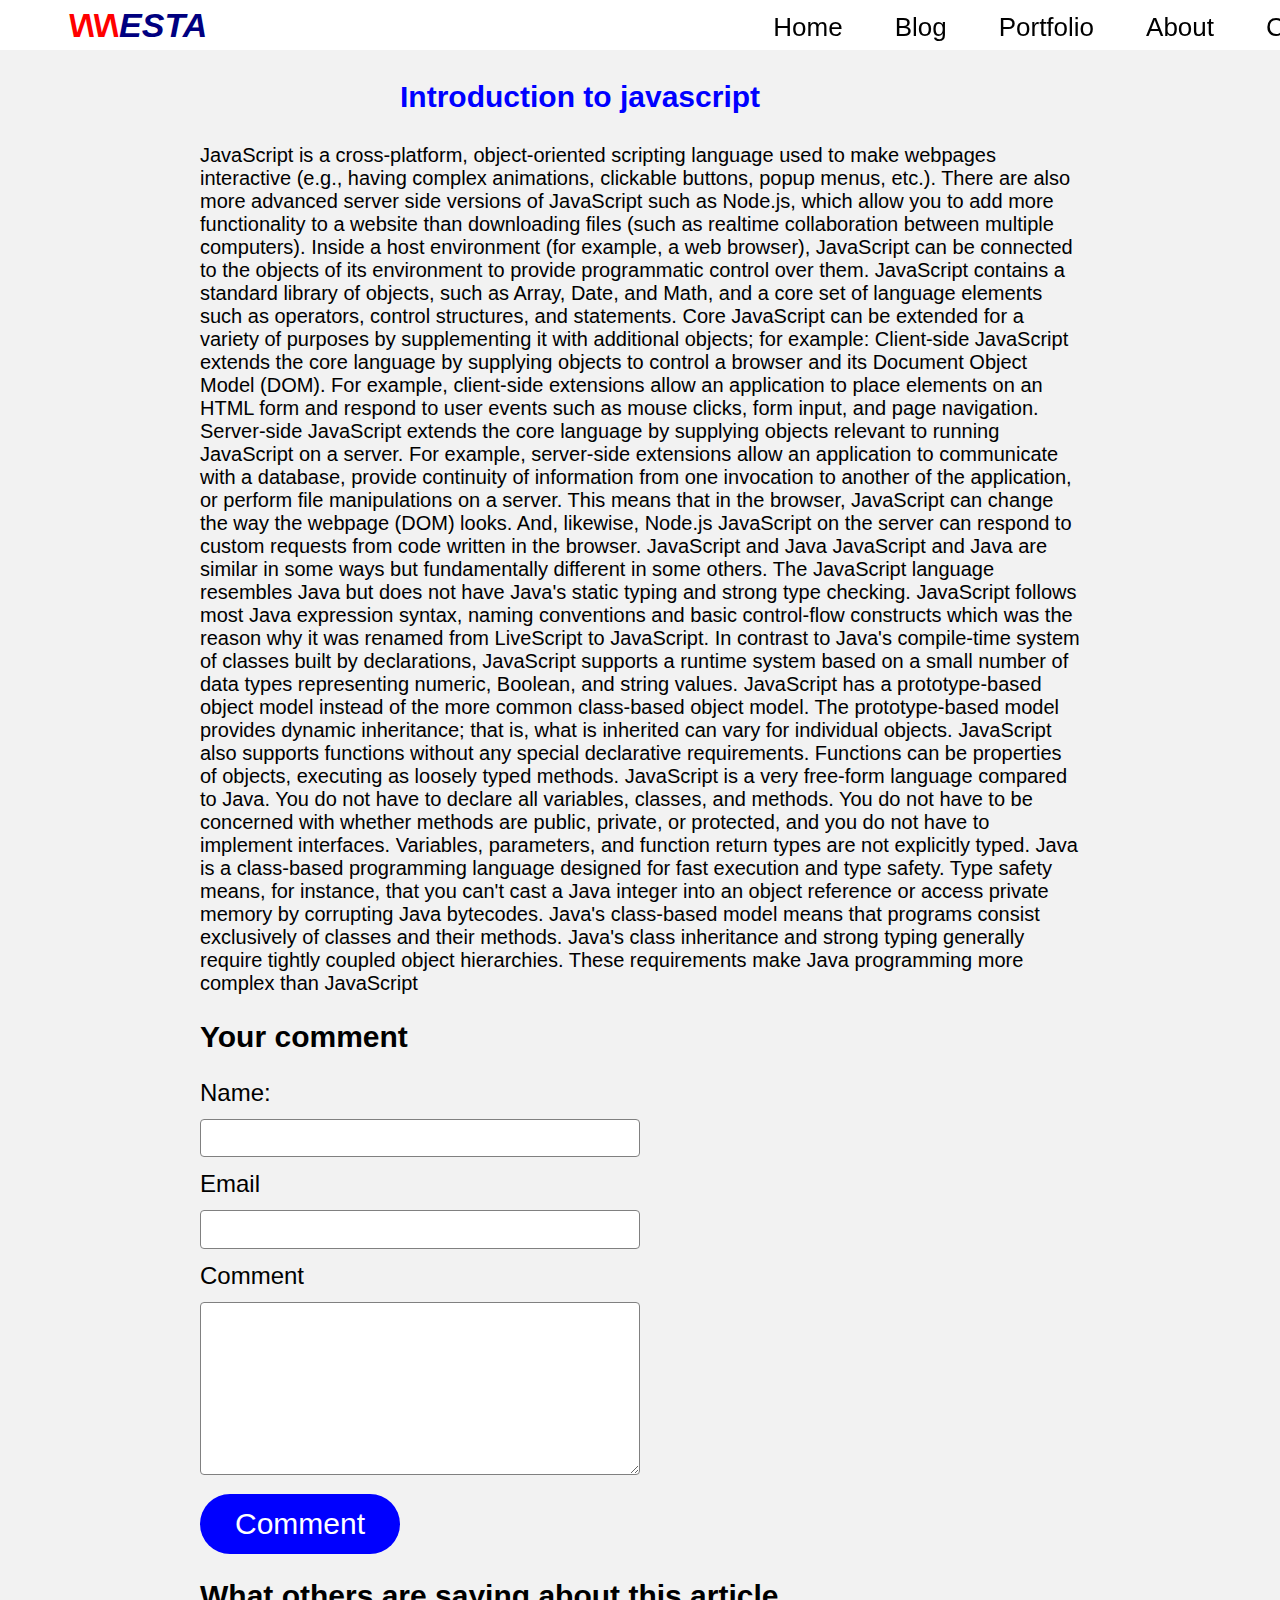
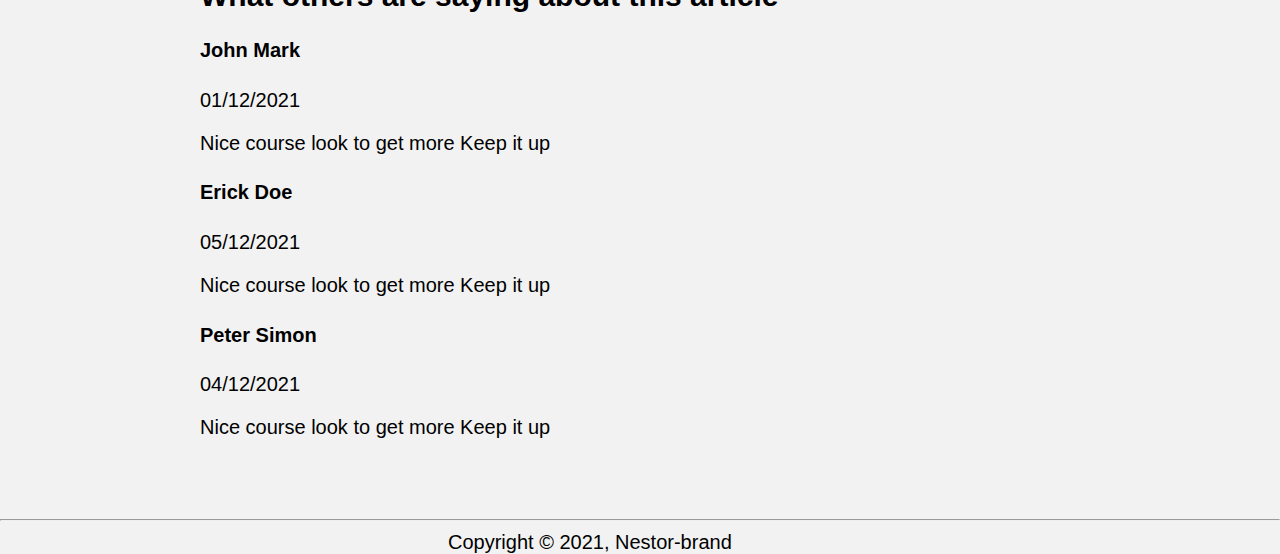
==== article.html @ 8b1d7606 "adding more style and content" ====
<!DOCTYPE html>
<html lang="en">
<head>
    <meta charset="UTF-8">
    <meta http-equiv="X-UA-Compatible" content="IE=edge">
    <meta name="viewport" content="width=device-width, initial-scale=1.0">
    <title>Introduction to javascript</title>
    <link rel="stylesheet" href="css/style.css">
</head>
<body>
    <div class="nav-container">
        <nav class="navbar">
          <span class="n">NN</span>  <span class="left">ESTA</span>
          <img
            id="menu"
            class="navbar-menu"
            src="img/menu.svg"
            alt="menu picture"
          />

          <div class="top">
            <img
              id="exit"
              class="mobile-exit"
              src="img/exit.svg"
              alt="exit menu"
              class="menu-close"
            />

            <ul class="right">
              <li>
                <a href="./#home">Home</a>
              </li>
              <li>
                <a href="./blog.html">Blog</a>
              </li>
              <li>
                <a href="./#portfolio">Portfolio</a>
              </li>
              <li>
                <a href="./#about">About</a>
              </li>
              <li>
                <a href="./#contact">Contact</a>
              </li>
            </ul>
          </div>
        </nav>
      </div>
      <div class="article-detail">
<h3>Introduction to javascript</h3>
<p>JavaScript is a cross-platform, object-oriented scripting language used to make webpages interactive (e.g., having complex animations, clickable buttons, popup menus, etc.).  There are also more advanced server side versions of JavaScript such as Node.js, which allow you to add more functionality to a website than downloading files (such as realtime collaboration between multiple computers). Inside a host environment (for example, a web browser), JavaScript can be connected to the objects of its environment to provide programmatic control over them.

    JavaScript contains a standard library of objects, such as Array, Date, and Math, and a core set of language elements such as operators, control structures, and statements. Core JavaScript can be extended for a variety of purposes by supplementing it with additional objects; for example:
    
    Client-side JavaScript extends the core language by supplying objects to control a browser and its Document Object Model (DOM). For example, client-side extensions allow an application to place elements on an HTML form and respond to user events such as mouse clicks, form input, and page navigation.
    Server-side JavaScript extends the core language by supplying objects relevant to running JavaScript on a server. For example, server-side extensions allow an application to communicate with a database, provide continuity of information from one invocation to another of the application, or perform file manipulations on a server.
    This means that in the browser, JavaScript can change the way the webpage (DOM) looks. And, likewise, Node.js JavaScript on the server can respond to custom requests from code written in the browser.
    
    JavaScript and Java
    JavaScript and Java are similar in some ways but fundamentally different in some others. The JavaScript language resembles Java but does not have Java's static typing and strong type checking. JavaScript follows most Java expression syntax, naming conventions and basic control-flow constructs which was the reason why it was renamed from LiveScript to JavaScript.
    
    In contrast to Java's compile-time system of classes built by declarations, JavaScript supports a runtime system based on a small number of data types representing numeric, Boolean, and string values. JavaScript has a prototype-based object model instead of the more common class-based object model. The prototype-based model provides dynamic inheritance; that is, what is inherited can vary for individual objects. JavaScript also supports functions without any special declarative requirements. Functions can be properties of objects, executing as loosely typed methods.
    
    JavaScript is a very free-form language compared to Java. You do not have to declare all variables, classes, and methods. You do not have to be concerned with whether methods are public, private, or protected, and you do not have to implement interfaces. Variables, parameters, and function return types are not explicitly typed.
    
    Java is a class-based programming language designed for fast execution and type safety. Type safety means, for instance, that you can't cast a Java integer into an object reference or access private memory by corrupting Java bytecodes. Java's class-based model means that programs consist exclusively of classes and their methods. Java's class inheritance and strong typing generally require tightly coupled object hierarchies. These requirements make Java programming more complex than JavaScript</p>
      
      <div class="comment-section">
         
          <div class="your-comment">
               <h2>Your comment</h2>
            <form action="#" method="post">
                <label for="">Name:</label>
                <input type="text" name="" id="">
                <label for="">Email</label>
                <input type="email" name="" id="">
                <label for="">Comment</label>
                <textarea name="" id="" cols="30" rows="10"></textarea>

            </form>
            <button>Comment</button>
          </div>
          <div class="others-comment">
<h2>What others are saying about this article</h2>
<div class="comment-1">
    <h4>John Mark</h4>
    <span class="date">01/12/2021</span>
    <p>Nice course look to get more Keep it up</p>

</div>
<div class="comment-1">
    <h4>Erick Doe</h4>
    <span class="date">05/12/2021</span>
    <p>Nice course look to get more Keep it up</p>

</div>
<div class="comment-1">
    <h4>Peter Simon</h4>
    <span class="date">04/12/2021</span>
    <p>Nice course look to get more Keep it up</p>

</div>
          </div>
      </div>
      
    </div>
    <hr />
        <footer>Copyright &copy 2021, Nestor-brand</footer>
      <script>
        const mobileBtn = document.getElementById("menu");
        nav = document.querySelector(".top");
        mobileBtnExit = document.getElementById("exit");
  
        mobileBtn.addEventListener("click", () => {
          nav.classList.add("menu-btn");
        });
  
        mobileBtnExit.addEventListener("click", () => {
          nav.classList.remove("menu-btn");
        });
      </script>
</body>
</html>
---- css/style.css ----
body {
  background-color: #f2f2f2;
  margin: 0;
  box-sizing: border-box;
  font-family: Arial, Helvetica, sans-serif;
}
main {
  margin: 0rem 0rem;
  
}
:root {
  font-size: 18px;
  --primary-color: blue;
}
.navbar {
  background: white;
  padding: 0.5em;
  height: 1.5em;
  width: 100%;
  align-items: center;
  display: flex;
  place-content: space-between;
    z-index: 800;
}
.left {
  color:#000080;
  font-style:poppins;
  font-size: 1.7rem;
  font-weight: bolder;
  font-style: italic;
}
.n {                 
  transform: scale(-1, 1);
  color: red;
  -moz-transform: scale(-1, 1);
  -webkit-transform: scale(-1, 1);
  -o-transform: scale(-1, 1);
  -ms-transform: scale(-1, 1);
  transform: scale(-1, 1);
  font-size: 1.7rem;
  font-weight: bolder;
  margin-left: 3rem;
  font-style: italic;
}
.top {
  position: fixed;
  z-index: 999;
  width: 50%;
  right: 0;
  top: 0;
  background: #20272e;
  height: 100vh;
  padding: 1em;
  
}
.top {
  display: none;
}
.navbar .left span {
  list-style-type: none;
  text-decoration: none;
}
.right {
  margin-top: 4rem;
}
.right li {
  list-style-type: none;
  text-align: right;
}

.right li a {
  font-size: 1.3em;
  color: white;
  text-decoration: none;
  list-style-type: disc;
}
.mobile-exit {
  float: right;
  margin: 0.5em;
  cursor: pointer;
}
.menu-btn {
  display: block;
}
.navbar .navbar-menu,
.mobile-exit {
  cursor: pointer;
  width: 2rem;
  height: 2rem;
  padding: 0;
}
img {
  /* display: none; */
  height: 20rem;
  width: 20rem;
  float: right;
  border-radius: 50%;
  padding-right: 1rem;
  padding-top: 1rem;
  margin-right: 1rem;
}

/* landing page */
/* section.landing-page {
  display: block;
  place-content: space-between;
  margin: 2.5rem 0rem 6rem 0rem;
} */

#hire-button {
  background-color: rgb(25, 0, 255);
  width: 6rem;
  height: 1.8rem;
  border-radius: 2rem;
  margin: 1rem;
  font-size: 1rem;
  border-style: none;
}
#learn-button {
  background-color: #aabbcc;
  width: 7rem;
  height: 1.8rem;
  border-radius: 1rem;
  margin: 1rem;
  font-size: 1rem;
  border-style: none;
}
#learn-button:hover {
  font-weight: bolder;
}
#hire-button:hover {
  font-weight: bolder;
}
.desc {
  align-items: center;
  display: inline-block;

}
.landing-page {
  display: flex;
  flex-wrap: wrap;
}
.desc h3 {
  margin-bottom: 2rem;
}
#hi {
  color: blue;
}
.desc h1 {
  font-size: 2.5rem;
  margin: 1rem 0rem;
}
.desc p {
  font-size: 1.3rem;
  margin: 0 0 1rem 0;
}
.social-media {
  display: flex;
}
.social-img {
  width: 2.5rem;
  height: 2.5rem;
  padding: 0;
  margin: 1rem 2rem 0 0;
}
#profile{
  order: 1;
}
#description {
  order: 2;
}
/* end */
/* About me page */
#about {
  background-color: #20272e;
  color: white;
  padding: 1rem 0rem;
 
}

.title {
  margin-bottom: 0.5rem;
}
#about h1.title {
  transform: translate(30%);
  margin:0 0 0 3rem;
  font-size: 2rem;
  padding-top: 0;
}

.container {
  display: block;
  margin-bottom: 1.5rem;
  
}
.container div {
 flex: 1;
 margin:0 4rem;
 font-size: 1.5rem;
}
.container div h1 {
  font-size: 1.8;
  margin-left: 2rem;
  font-weight: bold;
}
.description button {
  width: 14rem;

}
.skills li {
  display: flex;
}
.skills li label {
  margin-right: auto;
}
.skills button {
  width: 12rem;
  border-style: none;
  
}

.progress {
  background-color: rgb(255, 102, 0);
  border-radius: 3px;
  box-shadow: 0 1px 3px blue;
  margin: 15px;
  height: 30px;
  width: 300px;
  max-width: 100%;
  background: blue;
  /* margin-left: auto; */
  
}



/* end */

/*contact  */

#contact h2 {
  margin: 2rem 0 2em 5em;
}
label {
  display: block;
  font-size: 1.2em;
  margin-bottom: 0.5em;
}
input,
textarea {
  width: 80%;
  padding: 0.8em;
  margin-bottom: 1em;
  border-radius: 0.3em;
  border: 1px solid gray;
  box-sizing: border-box;
}
input[type="submit"] {
  background-color: var(--primary-color);
  color: white;
  font-weight: bold;
  font-size: 1.3em;
  border: none;
  margin-bottom: 5em;
  border-radius: 5em;
  display: inline-block;
  padding: 0.8em 2em;
  width: unset;
}
#contact {
  margin: 0 auto;
  padding: 0 auto;
}
/* end */
/* blog */

.blog-sect {
  display: block;
}
#search-input {
  width: 35%;
  margin: 0;
}
.search-blog {
  position: relative;
  left: 18rem;
  top: -2rem;
}
.search-blog button {
  width: 8rem;
  height: 2.5rem;
}
button {
  height: 1.6rem;
  width: 5.5rem;
  display: inline;
  background-color: blue;
  color: white;
  margin: 0;
}
.articles {
  display: flex;
  place-content: space-between;
  flex-wrap: wrap;
}
.article {
  margin: 1rem 3rem;
}
.article-img {
  width: 30px;
  height: 30px;
  padding: 0;
  margin: 0rem 0.3rem 0 0;
}
.article-bottom {
  display: flex;
  margin-top: 0;
}
.article-bottom span {
  margin-right: 2rem;
  align-items: center;
}
.main-img {
  width: 250px;
  height: 250px;
  padding: 0;
}
.blogs {
  display: flex;
  place-content: space-between;
}
.select {
  display: block;
}
.choose-check {
  display: inline-flexbox;
}
.admin-nav {
}
html,
body {
  overflow-x: hidden;
}
/* end blog */

/* login */

.admin-login {
  display: block;
  margin: 5rem 0 0 20rem;
}
.admin-login h2 {
  color: blue;
  margin-left: 4rem;
}
.login-button {
  background-color: blue;
}
button {
  background: blue;
  color: white;
  border-radius: 1rem;
  width: 10rem;
  height: 3rem;
  font-size: 1.5rem;
}
/* end */
/* dashboard */
.article-create-button {
  background: blue;
  color: white;
  width: 15rem;
  justify-content: center;
  align-items: center;
  padding-top: 0.5rem;
  height: 3rem;
  text-decoration: none;
  border-radius: 5rem;
}
.create-button {
  font-size: 1rem;
  height: 2rem;
}
aside {
  width: 40;
  
}
.views {
  margin: 5rem;
}
.dashboard nav {
  margin-top: -5rem;
  height: 3.5rem;
}
button {
  border-style: none;
}
.article-section {
  display: flex;
  margin: 5rem 0 0 2rem;
  padding: 0;
}
/* .search {
  width: 30;
  display: block;
} */
.article-modify {
  width: 60;
}
.srch {
  width: 6rem;
  height: 2rem;
  font-size: 1rem;
}
.check-button {
  display: flex;
  margin-left: -4rem;

}
.date-time {
  padding-bottom: 4rem;
  font-weight: lighter;
  color: lightsteelblue;
  margin: 0;
}
.check-button label {
  margin-left: -4rem;

}
.article-update {
  height: 2rem;
  margin-top: -0.3rem;
}
.article-delete {
  height: 2rem;
  background: red;
  margin-left: 2rem;
  margin-top: -0.3rem;
}
button {
  cursor: pointer;
  height: 2,5rem;
  border-radius: 5rem;
  padding-bottom: auto;
  margin-right: 2rem;
}
a:visited {
  color: blue;
}
a{
  text-decoration: none;
}

/* end */
/* create article */
.create-article h2 {
  transform: translate(40%);
  color: blue;
}
.article-component {
  display: block;
}
.component {
  display: flex;
}
.component label {
  margin-right: auto;
  margin-left: 2rem;
}
.component textarea,
.component input {
  margin-right: 5rem;
}
.create-button {
  margin: 2rem 0 0 45rem;
  width: 10rem;
  height: 2.5rem;
  font-weight: bold;
  font-size: 1.2rem;

}


/* end */
/* article page*/

.article-detail {
  margin: 1rem;
}

.article-detail h3 {
  color: blue;
  font-weight: bold;
  position: relative;
  left: 3rem;
  z-index: 1;
  font-size: 1.5rem;

}

/* end of article page */


/* portfolio */
.portfolios-list {
  display: flex;
  flex-wrap: wrap;
}
.portfolio-pic {
  width: 16rem;
  height: 16rem;
  padding: 0;
  border-radius: 0;
  margin: 2rem;
} 
#portfolio h1 {
  transform: translate(35%);
  font-size: 1.5rem;
  color: blue;
}

/* end of portifolio */

footer {
  
  transform: translate(35%);
}

/* media query */
@media only screen and (min-width: 768px) {
  :root {
    font-size: 20px;
  }
  main {
    margin: 5rem 3rem;
    --primary-color: blue;
  }img {
    height: 20rem;
    width: 20rem;
    float: left;
    border-radius: 50%;
    padding-right: 1rem;
    padding-top: 1rem;
    margin-right: 1rem;
  }
  .landing-page {
    display: flex;
    place-content: space-between;
    margin: 2.5rem 0rem 6rem 0rem;
   

  }
  #profile{
    order: 2;
  }
  #description {
    order: 1;
  }
  .navbar-menu,
  .mobile-exit {
    display: none;
  }
  .top {
    display: flex;
    justify-content: space-between;
    background: none;
    position: unset;
    height: auto;
    width: 100%;
    padding: 0;
    color: black;
  }
  .navbar {
    display: flex;
    place-content: space-between;
    position: fixed;
  }
  .right {
    display: flex;
    place-content: space-between;
    list-style-type: none;
    margin-left: 25rem;
    margin-top: 1.2rem;
  }
  .top .right a {
    color: black;
    margin: 1em;
  }
  .right li a:hover {
    font-weight: bolder;
    color: blue;

  }
  .right li a:visited {
    font-weight: bolder;
    background-color: blue;
  }
  
  .container {
    display: flex;
  }
  #about h1.title {
    transform: translate(35%);
  }
  .article-detail {
    margin: 4rem 10rem;
  }
  .article-detail h3 {
    left: 10rem;
    margin-top: 3rem;
}
/* contact */
#contact h2 {
  margin: 1rem 0 2em 10em;
  font-size: 2.3rem;
  font-weight: bold;
}
input,
textarea {
  width: 50%;
 
}

#contact {
  margin: 0 auto;
  padding: 0 auto;
}
/* end media query */
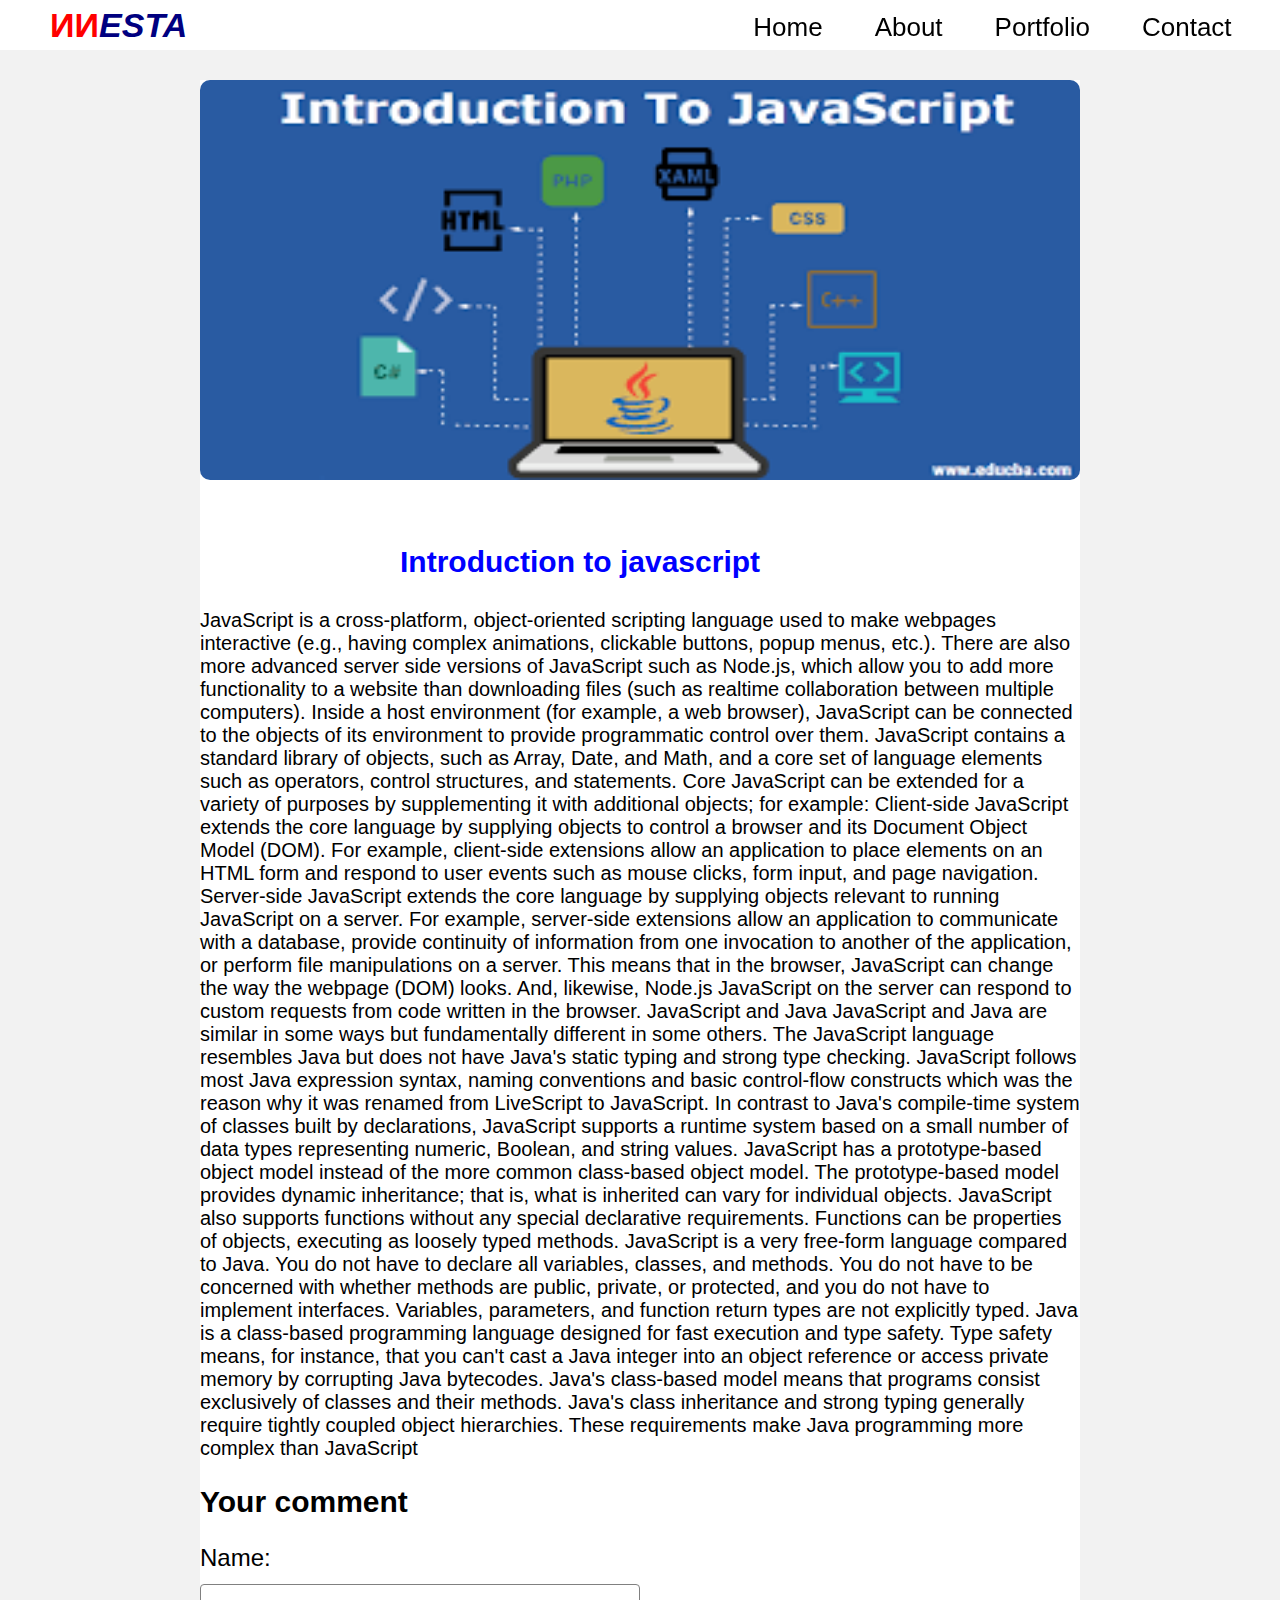
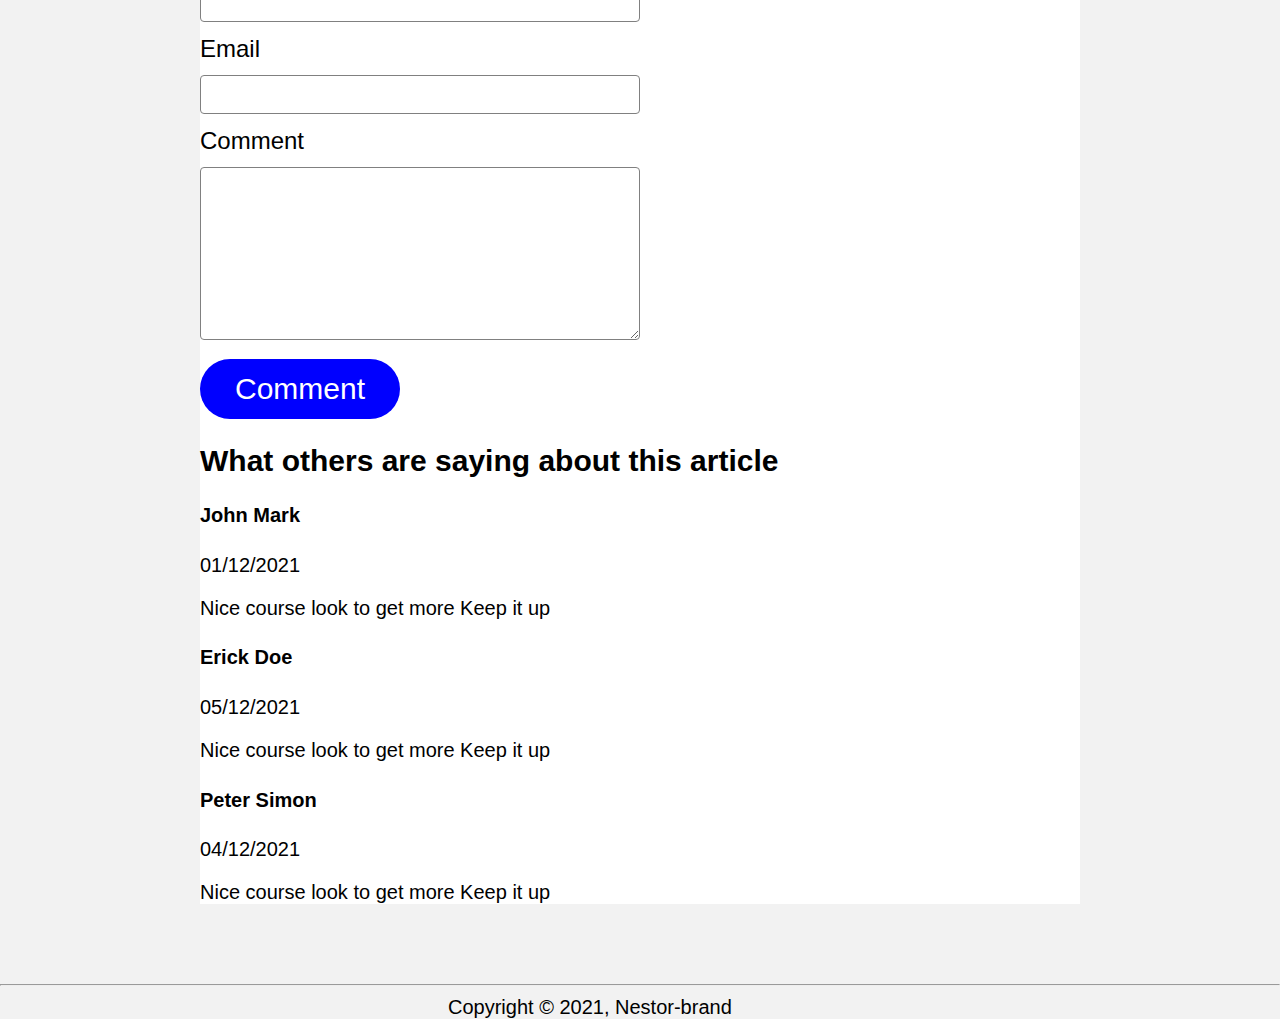
==== commit 9e0e533c: "adding more style to my brand project" ====
--- a/article.html
+++ b/article.html
@@ -10,8 +10,10 @@
 <body>
     <div class="nav-container">
         <nav class="navbar">
-          <span class="n">NN</span>  <span class="left">ESTA</span>
-          <img
+          <div class="logo">
+            <span class="n">NN</span>  <span class="left">ESTA</span>
+       </div>  
+               <img
             id="menu"
             class="navbar-menu"
             src="img/menu.svg"
@@ -30,24 +32,26 @@
             <ul class="right">
               <li>
                 <a href="./#home">Home</a>
-              </li>
+              </li> 
               <li>
-                <a href="./blog.html">Blog</a>
+                <a href="./#about">About</a>
               </li>
               <li>
                 <a href="./#portfolio">Portfolio</a>
               </li>
-              <li>
-                <a href="./#about">About</a>
-              </li>
+              
               <li>
                 <a href="./#contact">Contact</a>
+                <li>
+                <a href="./blog.html">Blog</a>
+              </li>
               </li>
             </ul>
           </div>
         </nav>
       </div>
       <div class="article-detail">
+        <img class="article-img-main" src="img/introduction to.png" alt="">
 <h3>Introduction to javascript</h3>
 <p>JavaScript is a cross-platform, object-oriented scripting language used to make webpages interactive (e.g., having complex animations, clickable buttons, popup menus, etc.).  There are also more advanced server side versions of JavaScript such as Node.js, which allow you to add more functionality to a website than downloading files (such as realtime collaboration between multiple computers). Inside a host environment (for example, a web browser), JavaScript can be connected to the objects of its environment to provide programmatic control over them.
 
--- a/css/style.css
+++ b/css/style.css
@@ -5,7 +5,7 @@
   font-family: Arial, Helvetica, sans-serif;
 }
 main {
-  margin: 0rem 0rem;
+  margin: 0rem 0.5rem;
   
 }
 :root {
@@ -21,26 +21,27 @@
   display: flex;
   place-content: space-between;
     z-index: 800;
+    
 }
 .left {
   color:#000080;
-  font-style:poppins;
   font-size: 1.7rem;
   font-weight: bolder;
   font-style: italic;
+  margin-left: 0;
 }
 .n {                 
   transform: scale(-1, 1);
   color: red;
-  -moz-transform: scale(-1, 1);
-  -webkit-transform: scale(-1, 1);
-  -o-transform: scale(-1, 1);
-  -ms-transform: scale(-1, 1);
-  transform: scale(-1, 1);
+  
   font-size: 1.7rem;
   font-weight: bolder;
-  margin-left: 3rem;
-  font-style: italic;
+  margin-left: 2rem;
+  margin-right: 0;
+  
+}
+.logo {
+  display: flex;
 }
 .top {
   position: fixed;
@@ -89,7 +90,7 @@
   height: 2rem;
   padding: 0;
 }
-img {
+.profile {
   /* display: none; */
   height: 20rem;
   width: 20rem;
@@ -174,7 +175,8 @@
 #about {
   background-color: #20272e;
   color: white;
-  padding: 1rem 0rem;
+  padding-top: 2.2rem;
+
  
 }
 
@@ -193,14 +195,17 @@
   margin-bottom: 1.5rem;
   
 }
+.skills {
+  margin-left: 0;
+}
 .container div {
  flex: 1;
  margin:0 4rem;
  font-size: 1.5rem;
 }
 .container div h1 {
-  font-size: 1.8;
-  margin-left: 2rem;
+  font-size: 1.5rem;
+  margin-left: 0rem;
   font-weight: bold;
 }
 .description button {
@@ -223,9 +228,9 @@
   background-color: rgb(255, 102, 0);
   border-radius: 3px;
   box-shadow: 0 1px 3px blue;
-  margin: 15px;
-  height: 30px;
-  width: 300px;
+  margin: 0rem;
+  height: 1.5rem;
+  width: 17rem;
   max-width: 100%;
   background: blue;
   /* margin-left: auto; */
@@ -239,8 +244,11 @@
 /*contact  */
 
 #contact h2 {
-  margin: 2rem 0 2em 5em;
-}
+  /* margin: 2rem 0 2em 5em; */
+  margin: 0;
+  padding-top: 2rem;
+}
+
 label {
   display: block;
   font-size: 1.2em;
@@ -321,9 +329,10 @@
   align-items: center;
 }
 .main-img {
-  width: 250px;
-  height: 250px;
+  width: 269px;
+  height: 180px;
   padding: 0;
+  border-radius: 0;
 }
 .blogs {
   display: flex;
@@ -347,11 +356,12 @@
 
 .admin-login {
   display: block;
-  margin: 5rem 0 0 20rem;
+  margin: 5rem 0 11rem 25rem;
 }
 .admin-login h2 {
   color: blue;
   margin-left: 4rem;
+
 }
 .login-button {
   background-color: blue;
@@ -364,18 +374,28 @@
   height: 3rem;
   font-size: 1.5rem;
 }
+.psw,.email-user {
+  width: 18rem;
+  border-radius: 5rem;
+  
+}
+
 /* end */
 /* dashboard */
 .article-create-button {
   background: blue;
   color: white;
-  width: 15rem;
-  justify-content: center;
-  align-items: center;
+  width: 14rem;
   padding-top: 0.5rem;
-  height: 3rem;
+  height: 2.3rem;
+  padding-bottom: 2.3rem;
   text-decoration: none;
-  border-radius: 5rem;
+  border-radius: 2rem;
+}
+.logout {
+  background: #800000;
+  width: 7rem;
+  height: 2.3rem;
 }
 .create-button {
   font-size: 1rem;
@@ -390,7 +410,7 @@
 }
 .dashboard nav {
   margin-top: -5rem;
-  height: 3.5rem;
+  height: 2.7rem;
 }
 button {
   border-style: none;
@@ -469,10 +489,10 @@
 }
 .component textarea,
 .component input {
-  margin-right: 5rem;
+  margin-right: 2rem;
 }
 .create-button {
-  margin: 2rem 0 0 45rem;
+  margin: 2rem 0 0 56rem;
   width: 10rem;
   height: 2.5rem;
   font-weight: bold;
@@ -485,7 +505,8 @@
 /* article page*/
 
 .article-detail {
-  margin: 1rem;
+  margin: 5rem;
+  background: white;
 }
 
 .article-detail h3 {
@@ -495,13 +516,19 @@
   left: 3rem;
   z-index: 1;
   font-size: 1.5rem;
-
-}
-
+}
+.article-img-main {
+  width: 100%;
+  height: 20rem;
+  border-radius: .5rem;
+}
 /* end of article page */
 
 
 /* portfolio */
+#portfolio {
+  padding-top: 1.2rem;
+}
 .portfolios-list {
   display: flex;
   flex-wrap: wrap;
@@ -515,7 +542,7 @@
 } 
 #portfolio h1 {
   transform: translate(35%);
-  font-size: 1.5rem;
+  font-size: 2rem;
   color: blue;
 }
 
@@ -527,14 +554,21 @@
 }
 
 /* media query */
-@media only screen and (min-width: 768px) {
+@media only screen and (max-width: 320px) {
+  :root{
+    font-size: 15px;
+    }
+    
+  }
+@media only screen and (min-width: 1025px) {
   :root {
     font-size: 20px;
   }
   main {
-    margin: 5rem 3rem;
+    margin: 0rem 3rem;
     --primary-color: blue;
-  }img {
+  }
+  .profile {
     height: 20rem;
     width: 20rem;
     float: left;
@@ -549,6 +583,9 @@
     margin: 2.5rem 0rem 6rem 0rem;
    
 
+  }
+  .current{
+ color: blue;
   }
   #profile{
     order: 2;
@@ -625,5 +662,15 @@
   margin: 0 auto;
   padding: 0 auto;
 }
+
+
+/* @media only screen and (min-width: 100px) {
+  :root{
+    font-size: 5px;
+    }
+    body {
+      background: #800000;
+    }
+  } */
 /* end media query */
 
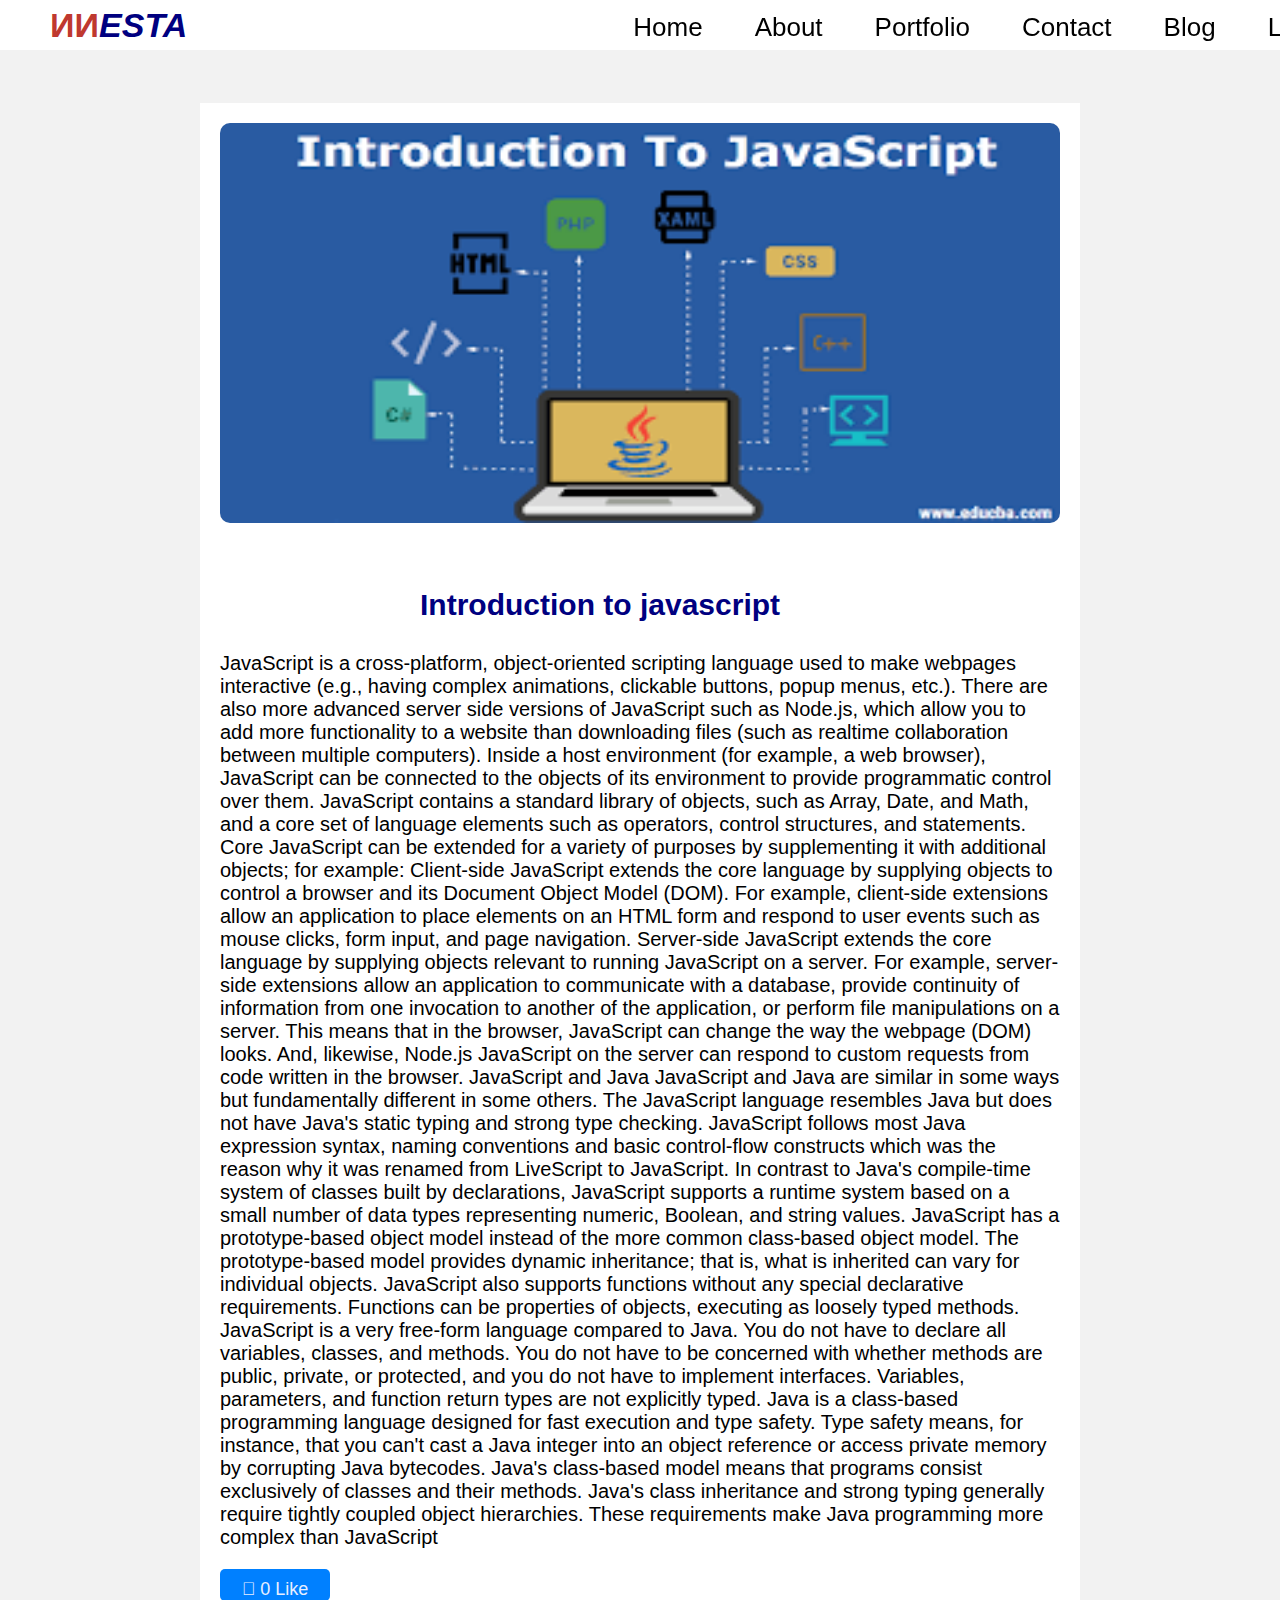
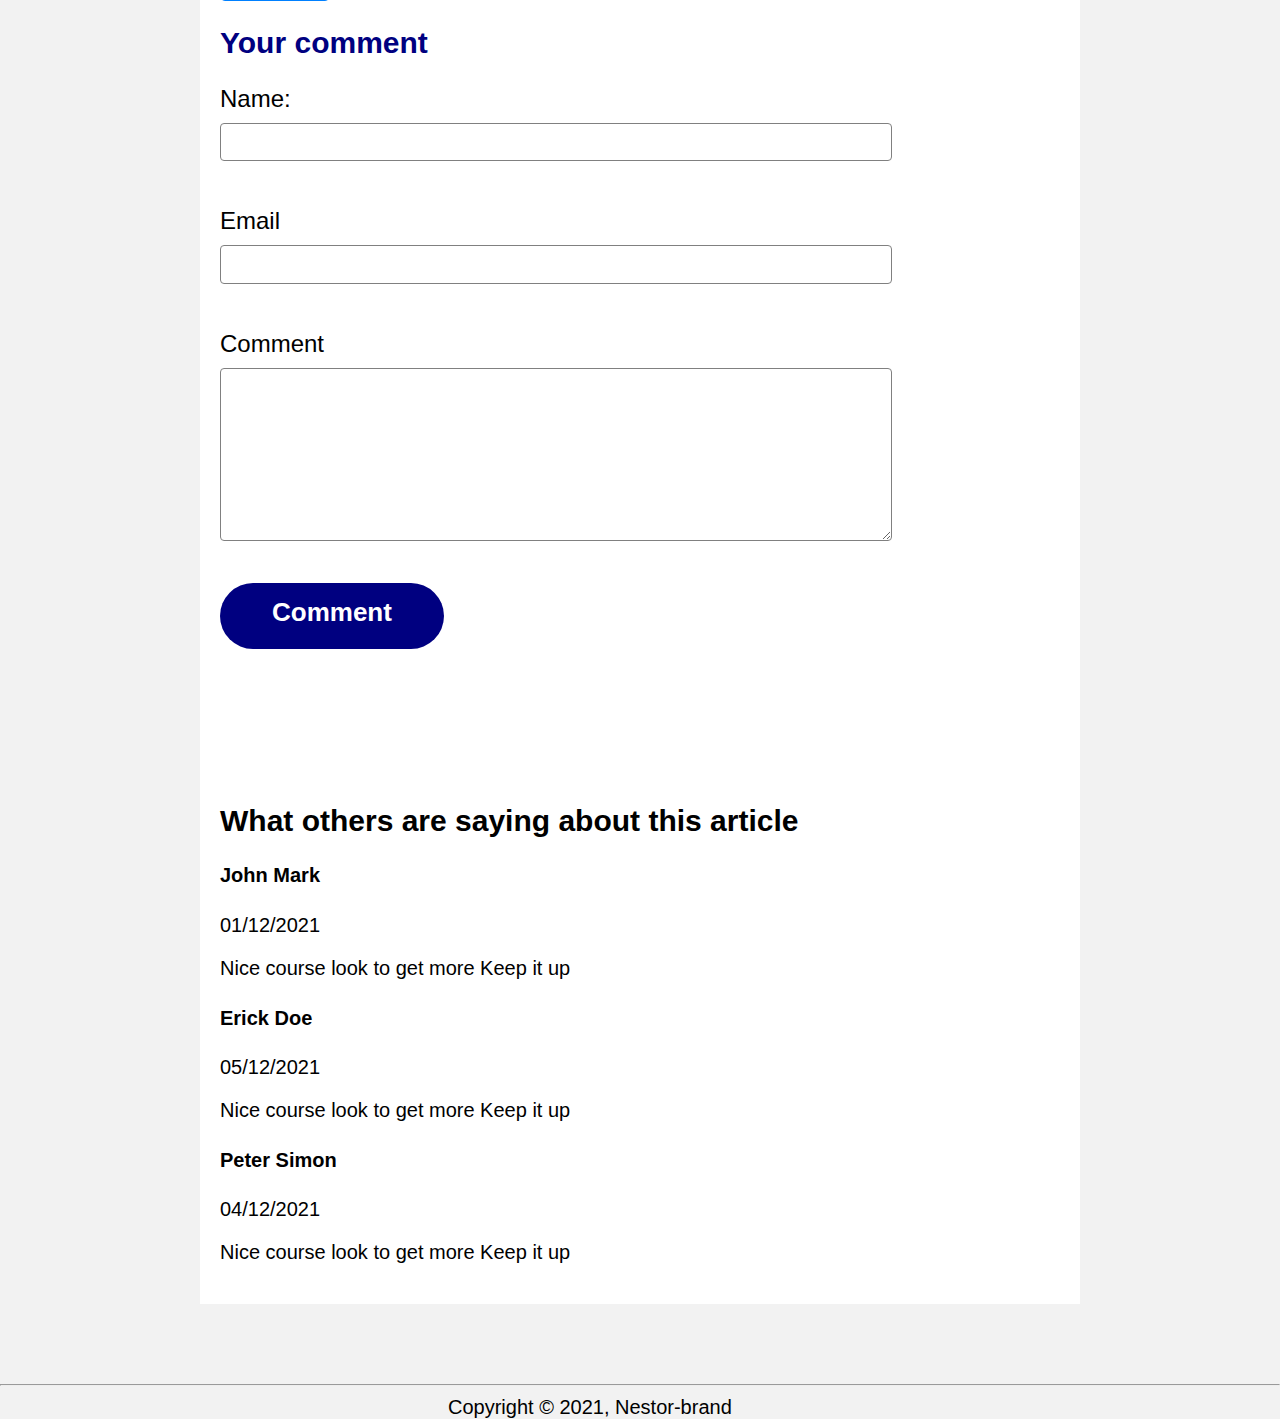
==== commit 17ade457: "adding javascript to the whole web" ====
--- a/article.html
+++ b/article.html
@@ -5,52 +5,60 @@
     <meta http-equiv="X-UA-Compatible" content="IE=edge">
     <meta name="viewport" content="width=device-width, initial-scale=1.0">
     <title>Introduction to javascript</title>
+    <link href="./fontawesome-free-5.15.4-web/css/brands.css" rel="stylesheet">
+    <link href="./fontawesome-free-5.15.4-web/css/solid.css" rel="stylesheet">
+    <link href="./fontawesome-free-5.15.4-web/css/fontawesome.min.css" rel="stylesheet">
     <link rel="stylesheet" href="css/style.css">
 </head>
 <body>
-    <div class="nav-container">
-        <nav class="navbar">
-          <div class="logo">
-            <span class="n">NN</span>  <span class="left">ESTA</span>
-       </div>  
-               <img
-            id="menu"
-            class="navbar-menu"
-            src="img/menu.svg"
-            alt="menu picture"
-          />
+  <nav class="navbar">
+    <div class="logo">
+      <span class="n">NN</span> <span class="left">ESTA</span>
+    </div>
+    <img
+      id="menu"
+      class="navbar-menu"
+      src="img/menu.svg"
+      alt="menu picture"
+    />
 
-          <div class="top">
-            <img
-              id="exit"
-              class="mobile-exit"
-              src="img/exit.svg"
-              alt="exit menu"
-              class="menu-close"
-            />
+    <div class="top">
+      <img
+        id="exit"
+        class="mobile-exit"
+        src="img/exit.svg"
+        alt="exit menu"
+        class="menu-close"
+      />
 
-            <ul class="right">
-              <li>
-                <a href="./#home">Home</a>
-              </li> 
-              <li>
-                <a href="./#about">About</a>
-              </li>
-              <li>
-                <a href="./#portfolio">Portfolio</a>
-              </li>
-              
-              <li>
-                <a href="./#contact">Contact</a>
-                <li>
-                <a href="./blog.html">Blog</a>
-              </li>
-              </li>
-            </ul>
-          </div>
-        </nav>
-      </div>
+      <ul class="right">
+        <li>
+          <a href=".">Home</a>
+        </li>
+
+        <li>
+          <a href="#about">About</a>
+        </li>
+        <li>
+          <a href="#portfolio">Portfolio</a>
+        </li>
+        <li>
+          <a  id="contact-on" href="#contact">Contact</a>
+        </li>
+
+        <li>
+          <a href="blog.html">Blog</a>
+        </li>
+        <li>
+          <a href="login.html">Login</a>
+        </li>
+      </ul>
+    </div>
+  </nav>
+
+  <br />
       <div class="article-detail">
+        
         <img class="article-img-main" src="img/introduction to.png" alt="">
 <h3>Introduction to javascript</h3>
 <p>JavaScript is a cross-platform, object-oriented scripting language used to make webpages interactive (e.g., having complex animations, clickable buttons, popup menus, etc.).  There are also more advanced server side versions of JavaScript such as Node.js, which allow you to add more functionality to a website than downloading files (such as realtime collaboration between multiple computers). Inside a host environment (for example, a web browser), JavaScript can be connected to the objects of its environment to provide programmatic control over them.
@@ -69,21 +77,39 @@
     JavaScript is a very free-form language compared to Java. You do not have to declare all variables, classes, and methods. You do not have to be concerned with whether methods are public, private, or protected, and you do not have to implement interfaces. Variables, parameters, and function return types are not explicitly typed.
     
     Java is a class-based programming language designed for fast execution and type safety. Type safety means, for instance, that you can't cast a Java integer into an object reference or access private memory by corrupting Java bytecodes. Java's class-based model means that programs consist exclusively of classes and their methods. Java's class inheritance and strong typing generally require tightly coupled object hierarchies. These requirements make Java programming more complex than JavaScript</p>
-      
+    <button class="like__btn">
+      <span id="icon"><i class="far fa-thumbs-up"></i></span>
+      <span id="count">0</span> Like
+   </button>
       <div class="comment-section">
          
           <div class="your-comment">
                <h2>Your comment</h2>
-            <form action="#" method="post">
+            <form id="form-contact" action="#" method="post">
+              <div class="form-control">
                 <label for="">Name:</label>
-                <input type="text" name="" id="">
+                <input type="text" name="" id="name">
+                <i class="fas fa-check-circle "></i>
+                <i class="fas fa-exclamation-circle "></i>
+                <br/>
+              <small>Put name</small></div>
+                <div class="form-control">
                 <label for="">Email</label>
-                <input type="email" name="" id="">
+                <input type="email" name="" id="email">
+                <i class="fas fa-check-circle "></i>
+                <i class="fas fa-exclamation-circle "></i>
+                <br/>
+              <small>Put name</small></div>
+                <div class="form-control">
                 <label for="">Comment</label>
-                <textarea name="" id="" cols="30" rows="10"></textarea>
-
+                <textarea name="" id="message" cols="30" rows="10"></textarea>
+              <i class="fas fa-check-circle "></i>
+            <i class="fas fa-exclamation-circle "></i>
+            <br/>
+          <small>Put name</small></div>
+                <input type="submit" value="Comment">
             </form>
-            <button>Comment</button>
+            
           </div>
           <div class="others-comment">
 <h2>What others are saying about this article</h2>
@@ -110,19 +136,10 @@
       
     </div>
     <hr />
+    <script type="module" src="./js/article.js"></script>
+        <noscript>You need to enable JavaScript to view the full site.</noscript>
+       
         <footer>Copyright &copy 2021, Nestor-brand</footer>
-      <script>
-        const mobileBtn = document.getElementById("menu");
-        nav = document.querySelector(".top");
-        mobileBtnExit = document.getElementById("exit");
-  
-        mobileBtn.addEventListener("click", () => {
-          nav.classList.add("menu-btn");
-        });
-  
-        mobileBtnExit.addEventListener("click", () => {
-          nav.classList.remove("menu-btn");
-        });
-      </script>
+        
 </body>
 </html>--- a/fontawesome-free-5.15.4-web/css/brands.css
+++ b/fontawesome-free-5.15.4-web/css/brands.css
@@ -0,0 +1,15 @@
+/*!
+ * Font Awesome Free 5.15.4 by @fontawesome - https://fontawesome.com
+ * License - https://fontawesome.com/license/free (Icons: CC BY 4.0, Fonts: SIL OFL 1.1, Code: MIT License)
+ */
+@font-face {
+  font-family: 'Font Awesome 5 Brands';
+  font-style: normal;
+  font-weight: 400;
+  font-display: block;
+  src: url("../webfonts/fa-brands-400.eot");
+  src: url("../webfonts/fa-brands-400.eot?#iefix") format("embedded-opentype"), url("../webfonts/fa-brands-400.woff2") format("woff2"), url("../webfonts/fa-brands-400.woff") format("woff"), url("../webfonts/fa-brands-400.ttf") format("truetype"), url("../webfonts/fa-brands-400.svg#fontawesome") format("svg"); }
+
+.fab {
+  font-family: 'Font Awesome 5 Brands';
+  font-weight: 400; }
--- a/fontawesome-free-5.15.4-web/css/solid.css
+++ b/fontawesome-free-5.15.4-web/css/solid.css
@@ -0,0 +1,16 @@
+/*!
+ * Font Awesome Free 5.15.4 by @fontawesome - https://fontawesome.com
+ * License - https://fontawesome.com/license/free (Icons: CC BY 4.0, Fonts: SIL OFL 1.1, Code: MIT License)
+ */
+@font-face {
+  font-family: 'Font Awesome 5 Free';
+  font-style: normal;
+  font-weight: 900;
+  font-display: block;
+  src: url("../webfonts/fa-solid-900.eot");
+  src: url("../webfonts/fa-solid-900.eot?#iefix") format("embedded-opentype"), url("../webfonts/fa-solid-900.woff2") format("woff2"), url("../webfonts/fa-solid-900.woff") format("woff"), url("../webfonts/fa-solid-900.ttf") format("truetype"), url("../webfonts/fa-solid-900.svg#fontawesome") format("svg"); }
+
+.fa,
+.fas {
+  font-family: 'Font Awesome 5 Free';
+  font-weight: 900; }
--- a/css/style.css
+++ b/css/style.css
@@ -1,5 +1,5 @@
 body {
-  background-color: #f2f2f2;
+  background-color: var(--backround-color);
   margin: 0;
   box-sizing: border-box;
   font-family: Arial, Helvetica, sans-serif;
@@ -10,7 +10,11 @@
 }
 :root {
   font-size: 18px;
-  --primary-color: blue;
+  --letter-color: black;
+  --primary-color: #000080;
+  --succes-color: green;
+  --fail-color: red;
+  --backround-color: #f2f2f2;
 }
 .navbar {
   background: white;
@@ -20,11 +24,14 @@
   align-items: center;
   display: flex;
   place-content: space-between;
-    z-index: 800;
+  z-index: 800;
+  position: fixed;
+  
+  
     
 }
 .left {
-  color:#000080;
+  color:var(--primary-color);
   font-size: 1.7rem;
   font-weight: bolder;
   font-style: italic;
@@ -32,7 +39,7 @@
 }
 .n {                 
   transform: scale(-1, 1);
-  color: red;
+  color: rgba(185, 37, 26, 0.904);
   
   font-size: 1.7rem;
   font-weight: bolder;
@@ -40,6 +47,7 @@
   margin-right: 0;
   
 }
+
 .logo {
   display: flex;
 }
@@ -109,7 +117,7 @@
 } */
 
 #hire-button {
-  background-color: rgb(25, 0, 255);
+  background-color: var(--primary-color);
   width: 6rem;
   height: 1.8rem;
   border-radius: 2rem;
@@ -128,9 +136,14 @@
 }
 #learn-button:hover {
   font-weight: bolder;
+  color: #4794e0da;
+  background-color: white;
+  
 }
 #hire-button:hover {
   font-weight: bolder;
+  background-color: white;
+  color: var(--primary-color);
 }
 .desc {
   align-items: center;
@@ -144,12 +157,11 @@
 .desc h3 {
   margin-bottom: 2rem;
 }
-#hi {
-  color: blue;
-}
+
 .desc h1 {
   font-size: 2.5rem;
   margin: 1rem 0rem;
+  color: var(--primary-color)
 }
 .desc p {
   font-size: 1.3rem;
@@ -173,8 +185,8 @@
 /* end */
 /* About me page */
 #about {
-  background-color: #20272e;
-  color: white;
+  /* background-color: #20272e;
+  color: white; */
   padding-top: 2.2rem;
 
  
@@ -227,14 +239,25 @@
 .progress {
   background-color: rgb(255, 102, 0);
   border-radius: 3px;
-  box-shadow: 0 1px 3px blue;
+  box-shadow: 0 1px 3px var(--primary-color);
   margin: 0rem;
   height: 1.5rem;
   width: 17rem;
   max-width: 100%;
-  background: blue;
+  background: var(--primary-color);
   /* margin-left: auto; */
   
+}
+.button {
+  background: var(--primary-color);
+  margin: 1.3rem 0;
+  height: 2rem;
+  font-size: 1.2rem;
+  font-weight: bold;
+}
+.button:hover {
+  color: var(--primary-color);
+  background: var(--backround-color);
 }
 
 
@@ -248,14 +271,20 @@
   margin: 0;
   padding-top: 2rem;
 }
+#form-submit {
+  margin-left: 5rem;
+}
+.form-control{
+  margin: 0 auto;
+}
 
 label {
   display: block;
   font-size: 1.2em;
-  margin-bottom: 0.5em;
-}
-input,
-textarea {
+  margin: 0.5rem 0;
+  color: black;
+}
+ input, textarea {
   width: 80%;
   padding: 0.8em;
   margin-bottom: 1em;
@@ -274,35 +303,38 @@
   display: inline-block;
   padding: 0.8em 2em;
   width: unset;
+  padding-top: .72rem;
 }
 #contact {
   margin: 0 auto;
   padding: 0 auto;
 }
+
 /* end */
 /* blog */
 
 .blog-sect {
   display: block;
-}
-#search-input {
-  width: 35%;
-  margin: 0;
-}
+  margin-top: 1.8rem;
+}
+
 .search-blog {
-  position: relative;
-  left: 18rem;
-  top: -2rem;
-}
-.search-blog button {
-  width: 8rem;
-  height: 2.5rem;
+  display:flex;
+  margin-top:0rem;
+}
+#search-blog-btn{
+  margin-left:1rem;
+}
+#search-blog {
+  width:18rem;
+  margin-left: 20rem;
+  
 }
 button {
   height: 1.6rem;
   width: 5.5rem;
   display: inline;
-  background-color: blue;
+  background-color: var(--primary-color);
   color: white;
   margin: 0;
 }
@@ -313,6 +345,9 @@
 }
 .article {
   margin: 1rem 3rem;
+}
+.article p {
+  color:black
 }
 .article-img {
   width: 30px;
@@ -358,23 +393,35 @@
   display: block;
   margin: 5rem 0 11rem 25rem;
 }
+.user {
+  display: block;
+  margin: 2rem;
+}
+.user td, .user th{
+margin: 5rem
+}
+tr {
+  margin:2rem;
+}
+.user th {
+  margin-bottom: 3rem;
+}
 .admin-login h2 {
-  color: blue;
+  color: var(--primary-color);
   margin-left: 4rem;
 
 }
+
 .login-button {
-  background-color: blue;
-}
-button {
-  background: blue;
+  background: var(--primary-color);
   color: white;
   border-radius: 1rem;
   width: 10rem;
   height: 3rem;
   font-size: 1.5rem;
-}
-.psw,.email-user {
+  padding: 0 0 6rem 0;
+}
+.psw,.email-user, .user-secondname, .user-firstname {
   width: 18rem;
   border-radius: 5rem;
   
@@ -383,7 +430,7 @@
 /* end */
 /* dashboard */
 .article-create-button {
-  background: blue;
+  background: var(--primary-color);
   color: white;
   width: 14rem;
   padding-top: 0.5rem;
@@ -391,6 +438,8 @@
   padding-bottom: 2.3rem;
   text-decoration: none;
   border-radius: 2rem;
+  font-weight: bold;
+  font-size: 1.3rem;
 }
 .logout {
   background: #800000;
@@ -401,31 +450,38 @@
   font-size: 1rem;
   height: 2rem;
 }
-aside {
-  width: 40;
-  
-}
+#srchinput {
+  width: 50%;
+}
+/* aside {
+  width: 10;
+  
+} */
 .views {
   margin: 5rem;
 }
 .dashboard nav {
-  margin-top: -5rem;
-  height: 2.7rem;
+  margin-top: -2rem;
+  height: 2rem;
+  
 }
 button {
   border-style: none;
 }
 .article-section {
   display: flex;
-  margin: 5rem 0 0 2rem;
-  padding: 0;
-}
-/* .search {
+  margin: 2rem 0 2rem;
+  padding: 1.5rem;
+}
+.search {
   width: 30;
   display: block;
-} */
+}
 .article-modify {
-  width: 60;
+  width: 70;
+}
+.search-cta {
+  display: block;
 }
 .srch {
   width: 6rem;
@@ -434,17 +490,19 @@
 }
 .check-button {
   display: flex;
-  margin-left: -4rem;
-
-}
+  margin-left: 0rem;
+
+}
+
 .date-time {
   padding-bottom: 4rem;
   font-weight: lighter;
   color: lightsteelblue;
   margin: 0;
 }
-.check-button label {
-  margin-left: -4rem;
+.check-button a{
+  color: var(--primary-color);
+  
 
 }
 .article-update {
@@ -465,7 +523,7 @@
   margin-right: 2rem;
 }
 a:visited {
-  color: blue;
+  color: var(--primary-color);
 }
 a{
   text-decoration: none;
@@ -475,7 +533,7 @@
 /* create article */
 .create-article h2 {
   transform: translate(40%);
-  color: blue;
+  color: var(--primary-color);
 }
 .article-component {
   display: block;
@@ -507,10 +565,13 @@
 .article-detail {
   margin: 5rem;
   background: white;
-}
-
+  padding:1rem;
+}
+.your-comment {
+  color:var(--primary-color);
+}
 .article-detail h3 {
-  color: blue;
+  color: var(--primary-color);
   font-weight: bold;
   position: relative;
   left: 3rem;
@@ -522,6 +583,7 @@
   height: 20rem;
   border-radius: .5rem;
 }
+
 /* end of article page */
 
 
@@ -543,7 +605,7 @@
 #portfolio h1 {
   transform: translate(35%);
   font-size: 2rem;
-  color: blue;
+  color: var(--primary-color);
 }
 
 /* end of portifolio */
@@ -552,7 +614,9 @@
   
   transform: translate(35%);
 }
-
+.error-message {
+  border-color: red;
+}
 /* media query */
 @media only screen and (max-width: 320px) {
   :root{
@@ -566,7 +630,6 @@
   }
   main {
     margin: 0rem 3rem;
-    --primary-color: blue;
   }
   .profile {
     height: 20rem;
@@ -585,7 +648,7 @@
 
   }
   .current{
- color: blue;
+ color: var(--primary-color);
   }
   #profile{
     order: 2;
@@ -610,13 +673,13 @@
   .navbar {
     display: flex;
     place-content: space-between;
-    position: fixed;
+   
   }
   .right {
     display: flex;
     place-content: space-between;
     list-style-type: none;
-    margin-left: 25rem;
+    margin-left: 19rem;
     margin-top: 1.2rem;
   }
   .top .right a {
@@ -625,12 +688,12 @@
   }
   .right li a:hover {
     font-weight: bolder;
-    color: blue;
+    color: var(--primary-color);
 
   }
   .right li a:visited {
     font-weight: bolder;
-    background-color: blue;
+    background-color: var(--primary-color);
   }
   
   .container {
@@ -648,21 +711,89 @@
 }
 /* contact */
 #contact h2 {
-  margin: 1rem 0 2em 10em;
-  font-size: 2.3rem;
+  color:var(--primary-color);
+  margin: 1rem 0 0em 5rem;
+  font-size: 1.5rem;
   font-weight: bold;
 }
-input,
-textarea {
-  width: 50%;
- 
+/* .form-control {
+  margin: 0 0;
+} */
+
+#contact div {
+  margin: auto 5rem;
 }
 
 #contact {
   margin: 0 auto;
   padding: 0 auto;
-}
-
+  display: flex;
+  /* align-items: center; */
+  justify-content: center;
+  flex-direction: column;
+}
+
+
+
+.fa-check-circle {
+  visibility: hidden;
+}
+.fa-exclamation-circle {
+  visibility: hidden;
+}
+small{
+  visibility: hidden;
+  font-size: 0.8rem;
+  margin-top: 0rem;
+}
+.fail small {
+  visibility: visible;
+  color: red;
+}
+.success small {
+  visibility: visible;
+  color: green;
+}
+
+.success .fa-check-circle {
+  visibility: visible;
+  color: green;
+}
+.fail .fa-exclamation-circle {
+  visibility: visible;
+  color: red;
+}
+.fail input,.fail textarea {
+  border-color: red;
+  
+ 
+} 
+.success input, .success textarea {
+  border-color: rgb(8, 230, 82)
+}
+
+#form-submit:hover {
+  background: var(--backround-color);
+  color:var(--primary-color);
+}
+url("https://fonts.googleapis.com/css2?family=Open+Sans:wght@600&display=swap");
+* {
+  margin: 0;
+  padding: 0;
+  box-sizing: border-box;
+}
+
+.like__btn {
+  padding: 10px 15px;
+  background: #0080ff;
+  font-size: 18px;
+  font-family: "Open Sans", sans-serif;
+  border-radius: 5px;
+  color: #e8efff;
+  outline: none;
+  border: none;
+  cursor: pointer;
+}
 
 /* @media only screen and (min-width: 100px) {
   :root{
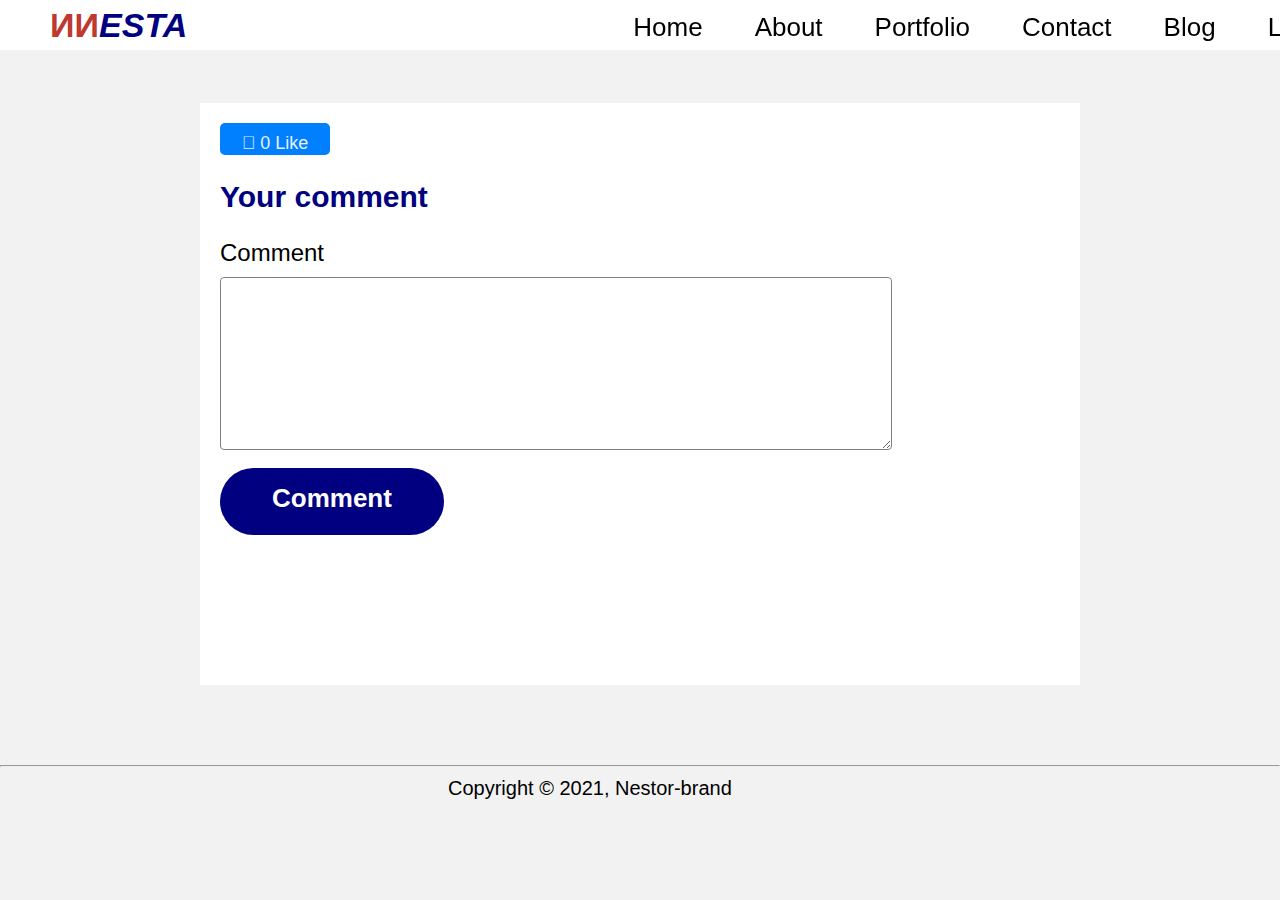
==== commit ec01e08b: "adding comments to each articl" ====
--- a/article.html
+++ b/article.html
@@ -1,145 +1,98 @@
 <!DOCTYPE html>
 <html lang="en">
-<head>
-    <meta charset="UTF-8">
-    <meta http-equiv="X-UA-Compatible" content="IE=edge">
-    <meta name="viewport" content="width=device-width, initial-scale=1.0">
+  <head>
+    <meta charset="UTF-8" />
+    <meta http-equiv="X-UA-Compatible" content="IE=edge" />
+    <meta name="viewport" content="width=device-width, initial-scale=1.0" />
     <title>Introduction to javascript</title>
-    <link href="./fontawesome-free-5.15.4-web/css/brands.css" rel="stylesheet">
-    <link href="./fontawesome-free-5.15.4-web/css/solid.css" rel="stylesheet">
-    <link href="./fontawesome-free-5.15.4-web/css/fontawesome.min.css" rel="stylesheet">
-    <link rel="stylesheet" href="css/style.css">
-</head>
-<body>
-  <nav class="navbar">
-    <div class="logo">
-      <span class="n">NN</span> <span class="left">ESTA</span>
-    </div>
-    <img
-      id="menu"
-      class="navbar-menu"
-      src="img/menu.svg"
-      alt="menu picture"
+    <link
+      href="./fontawesome-free-5.15.4-web/css/brands.css"
+      rel="stylesheet"
     />
-
-    <div class="top">
+    <link href="./fontawesome-free-5.15.4-web/css/solid.css" rel="stylesheet" />
+    <link
+      href="./fontawesome-free-5.15.4-web/css/fontawesome.min.css"
+      rel="stylesheet"
+    />
+    <link rel="stylesheet" href="css/style.css" />
+  </head>
+  <body>
+    <nav class="navbar">
+      <div class="logo">
+        <span class="n">NN</span> <span class="left">ESTA</span>
+      </div>
       <img
-        id="exit"
-        class="mobile-exit"
-        src="img/exit.svg"
-        alt="exit menu"
-        class="menu-close"
+        id="menu"
+        class="navbar-menu"
+        src="img/menu.svg"
+        alt="menu picture"
       />
 
-      <ul class="right">
-        <li>
-          <a href=".">Home</a>
-        </li>
+      <div class="top">
+        <img
+          id="exit"
+          class="mobile-exit"
+          src="img/exit.svg"
+          alt="exit menu"
+          class="menu-close"
+        />
 
-        <li>
-          <a href="#about">About</a>
-        </li>
-        <li>
-          <a href="#portfolio">Portfolio</a>
-        </li>
-        <li>
-          <a  id="contact-on" href="#contact">Contact</a>
-        </li>
+        <ul class="right">
+          <li>
+            <a href=".">Home</a>
+          </li>
 
-        <li>
-          <a href="blog.html">Blog</a>
-        </li>
-        <li>
-          <a href="login.html">Login</a>
-        </li>
-      </ul>
-    </div>
-  </nav>
+          <li>
+            <a href="#about">About</a>
+          </li>
+          <li>
+            <a href="#portfolio">Portfolio</a>
+          </li>
+          <li>
+            <a id="contact-on" href="#contact">Contact</a>
+          </li>
 
-  <br />
-      <div class="article-detail">
+          <li>
+            <a href="blog.html">Blog</a>
+          </li>
+          <li>
+            <a href="login.html">Login</a>
+          </li>
+        </ul>
+      </div>
+    </nav>
+
+    <br />
+    <div class="article-detail">
+      <div class="article-detail1">
         
-        <img class="article-img-main" src="img/introduction to.png" alt="">
-<h3>Introduction to javascript</h3>
-<p>JavaScript is a cross-platform, object-oriented scripting language used to make webpages interactive (e.g., having complex animations, clickable buttons, popup menus, etc.).  There are also more advanced server side versions of JavaScript such as Node.js, which allow you to add more functionality to a website than downloading files (such as realtime collaboration between multiple computers). Inside a host environment (for example, a web browser), JavaScript can be connected to the objects of its environment to provide programmatic control over them.
-
-    JavaScript contains a standard library of objects, such as Array, Date, and Math, and a core set of language elements such as operators, control structures, and statements. Core JavaScript can be extended for a variety of purposes by supplementing it with additional objects; for example:
-    
-    Client-side JavaScript extends the core language by supplying objects to control a browser and its Document Object Model (DOM). For example, client-side extensions allow an application to place elements on an HTML form and respond to user events such as mouse clicks, form input, and page navigation.
-    Server-side JavaScript extends the core language by supplying objects relevant to running JavaScript on a server. For example, server-side extensions allow an application to communicate with a database, provide continuity of information from one invocation to another of the application, or perform file manipulations on a server.
-    This means that in the browser, JavaScript can change the way the webpage (DOM) looks. And, likewise, Node.js JavaScript on the server can respond to custom requests from code written in the browser.
-    
-    JavaScript and Java
-    JavaScript and Java are similar in some ways but fundamentally different in some others. The JavaScript language resembles Java but does not have Java's static typing and strong type checking. JavaScript follows most Java expression syntax, naming conventions and basic control-flow constructs which was the reason why it was renamed from LiveScript to JavaScript.
-    
-    In contrast to Java's compile-time system of classes built by declarations, JavaScript supports a runtime system based on a small number of data types representing numeric, Boolean, and string values. JavaScript has a prototype-based object model instead of the more common class-based object model. The prototype-based model provides dynamic inheritance; that is, what is inherited can vary for individual objects. JavaScript also supports functions without any special declarative requirements. Functions can be properties of objects, executing as loosely typed methods.
-    
-    JavaScript is a very free-form language compared to Java. You do not have to declare all variables, classes, and methods. You do not have to be concerned with whether methods are public, private, or protected, and you do not have to implement interfaces. Variables, parameters, and function return types are not explicitly typed.
-    
-    Java is a class-based programming language designed for fast execution and type safety. Type safety means, for instance, that you can't cast a Java integer into an object reference or access private memory by corrupting Java bytecodes. Java's class-based model means that programs consist exclusively of classes and their methods. Java's class inheritance and strong typing generally require tightly coupled object hierarchies. These requirements make Java programming more complex than JavaScript</p>
-    <button class="like__btn">
-      <span id="icon"><i class="far fa-thumbs-up"></i></span>
-      <span id="count">0</span> Like
-   </button>
+      </div>
+      <button class="like__btn">
+        <span id="icon"><i class="far fa-thumbs-up"></i></span>
+        <span id="count">0</span> Like
+      </button>
       <div class="comment-section">
-         
-          <div class="your-comment">
-               <h2>Your comment</h2>
-            <form id="form-contact" action="#" method="post">
-              <div class="form-control">
-                <label for="">Name:</label>
-                <input type="text" name="" id="name">
-                <i class="fas fa-check-circle "></i>
-                <i class="fas fa-exclamation-circle "></i>
-                <br/>
-              <small>Put name</small></div>
-                <div class="form-control">
-                <label for="">Email</label>
-                <input type="email" name="" id="email">
-                <i class="fas fa-check-circle "></i>
-                <i class="fas fa-exclamation-circle "></i>
-                <br/>
-              <small>Put name</small></div>
-                <div class="form-control">
-                <label for="">Comment</label>
-                <textarea name="" id="message" cols="30" rows="10"></textarea>
-              <i class="fas fa-check-circle "></i>
-            <i class="fas fa-exclamation-circle "></i>
-            <br/>
-          <small>Put name</small></div>
-                <input type="submit" value="Comment">
-            </form>
-            
-          </div>
-          <div class="others-comment">
-<h2>What others are saying about this article</h2>
-<div class="comment-1">
-    <h4>John Mark</h4>
-    <span class="date">01/12/2021</span>
-    <p>Nice course look to get more Keep it up</p>
-
-</div>
-<div class="comment-1">
-    <h4>Erick Doe</h4>
-    <span class="date">05/12/2021</span>
-    <p>Nice course look to get more Keep it up</p>
-
-</div>
-<div class="comment-1">
-    <h4>Peter Simon</h4>
-    <span class="date">04/12/2021</span>
-    <p>Nice course look to get more Keep it up</p>
-
-</div>
-          </div>
+        <div class="your-comment">
+          <h2>Your comment</h2>
+          <form id="form-contact" action="#" method="post">
+            <div class="form-control">
+              <label for="">Comment</label>
+              <textarea name="" id="message" cols="30" rows="10"></textarea>
+              <i class="fas fa-check-circle"></i>
+              <i class="fas fa-exclamation-circle"></i>
+              <br />
+              <small></small>
+            </div>
+            <input type="submit" value="Comment" />
+          </form>
+        </div>
+        <div class="others-comment"></div>
       </div>
-      
     </div>
     <hr />
     <script type="module" src="./js/article.js"></script>
-        <noscript>You need to enable JavaScript to view the full site.</noscript>
-       
-        <footer>Copyright &copy 2021, Nestor-brand</footer>
-        
-</body>
-</html>+    <noscript>You need to enable JavaScript to view the full site.</noscript>
+
+    <footer>Copyright &copy 2021, Nestor-brand</footer>
+  </body>
+</html>
--- a/css/style.css
+++ b/css/style.css
@@ -13,7 +13,7 @@
   --letter-color: black;
   --primary-color: #000080;
   --succes-color: green;
-  --fail-color: red;
+  --fail-color: rgb(180, 6, 6);
   --backround-color: #f2f2f2;
 }
 .navbar {
@@ -30,6 +30,7 @@
   
     
 }
+tr:nth-child(even) {background-color: #f2f2f2;}
 .left {
   color:var(--primary-color);
   font-size: 1.7rem;
@@ -502,7 +503,7 @@
 }
 .check-button a{
   color: var(--primary-color);
-  
+  margin-top: 1rem;
 
 }
 .article-update {
@@ -511,7 +512,7 @@
 }
 .article-delete {
   height: 2rem;
-  background: red;
+  background: var(--fail-color);
   margin-left: 2rem;
   margin-top: -0.3rem;
 }
@@ -615,7 +616,7 @@
   transform: translate(35%);
 }
 .error-message {
-  border-color: red;
+  border-color: var(--fail-color);
 }
 /* media query */
 @media only screen and (max-width: 320px) {
@@ -748,7 +749,7 @@
 }
 .fail small {
   visibility: visible;
-  color: red;
+  color: var(--fail-color);
 }
 .success small {
   visibility: visible;
@@ -761,10 +762,10 @@
 }
 .fail .fa-exclamation-circle {
   visibility: visible;
-  color: red;
+  color: var(--fail-color);
 }
 .fail input,.fail textarea {
-  border-color: red;
+  border-color: var(--fail-color);
   
  
 } 
@@ -794,7 +795,19 @@
   border: none;
   cursor: pointer;
 }
-
+th, td {
+  padding: 15px;
+  text-align: left;
+}
+.fa-eye{
+  color: black;
+  margin-right: .3rem;
+}
+.fa-comment-alt  {
+color:black;
+margin-left:2rem;
+margin-right: .3rem;
+}
 /* @media only screen and (min-width: 100px) {
   :root{
     font-size: 5px;
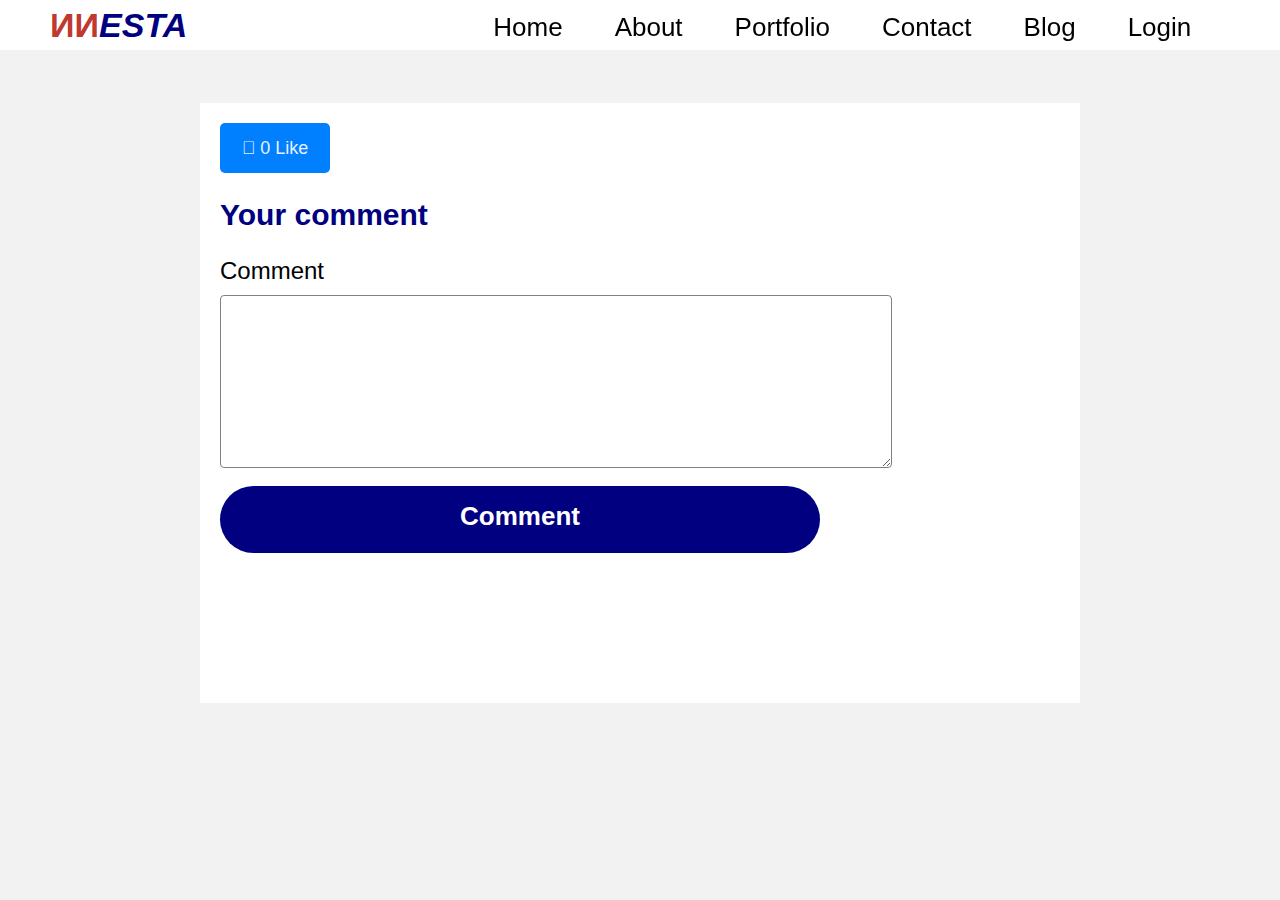
==== commit d6928a8b: "adding the database" ====
--- a/article.html
+++ b/article.html
@@ -43,13 +43,13 @@
           </li>
 
           <li>
-            <a href="#about">About</a>
+            <a href="./#about">About</a>
           </li>
           <li>
-            <a href="#portfolio">Portfolio</a>
+            <a href="./#portfolio">Portfolio</a>
           </li>
           <li>
-            <a id="contact-on" href="#contact">Contact</a>
+            <a id="contact-on" href="http://127.0.0.1:5501/http://127.0.0.1:5501/#contact">Contact</a>
           </li>
 
           <li>
@@ -65,7 +65,7 @@
     <br />
     <div class="article-detail">
       <div class="article-detail1">
-        
+
       </div>
       <button class="like__btn">
         <span id="icon"><i class="far fa-thumbs-up"></i></span>
@@ -74,7 +74,7 @@
       <div class="comment-section">
         <div class="your-comment">
           <h2>Your comment</h2>
-          <form id="form-contact" action="#" method="post">
+          <form id="form-contact" action="./blog.html" method="GET">
             <div class="form-control">
               <label for="">Comment</label>
               <textarea name="" id="message" cols="30" rows="10"></textarea>
--- a/css/style.css
+++ b/css/style.css
@@ -72,6 +72,7 @@
 }
 .right {
   margin-top: 4rem;
+
 }
 .right li {
   list-style-type: none;
@@ -265,6 +266,7 @@
 
 /* end */
 
+
 /*contact  */
 
 #contact h2 {
@@ -291,8 +293,12 @@
   margin-bottom: 1em;
   border-radius: 0.3em;
   border: 1px solid gray;
-  box-sizing: border-box;
-}
+  box-sizing: border-box ;
+}
+.userButton, .queryButton{
+  display:flex
+}
+
 input[type="submit"] {
   background-color: var(--primary-color);
   color: white;
@@ -303,7 +309,7 @@
   border-radius: 5em;
   display: inline-block;
   padding: 0.8em 2em;
-  width: unset;
+  width: 30rem;
   padding-top: .72rem;
 }
 #contact {
@@ -392,7 +398,7 @@
 
 .admin-login {
   display: block;
-  margin: 5rem 0 11rem 25rem;
+  margin: 4rem 15rem 5rem 15rem;
 }
 .user {
   display: block;
@@ -409,20 +415,35 @@
 }
 .admin-login h2 {
   color: var(--primary-color);
-  margin-left: 4rem;
-
+  margin-left: 8rem;
+  font-size: 2rem;
+
+}
+input{
+  width:6
+}
+.btn-update-create{
+  margin-left: 8rem;
+  width: 50rem !important;
 }
 
 .login-button {
   background: var(--primary-color);
   color: white;
   border-radius: 1rem;
-  width: 10rem;
+  width: 10rem !important;
   height: 3rem;
   font-size: 1.5rem;
-  padding: 0 0 6rem 0;
+  padding: 0 0 6rem 0 ;
 }
 .psw,.email-user, .user-secondname, .user-firstname {
+  margin-left: 2rem;
+  width: 18rem;
+  border-radius: 5rem;
+  
+}
+.psw-login,.email-user-login {
+  margin-left: auto;
   width: 18rem;
   border-radius: 5rem;
   
@@ -518,7 +539,7 @@
 }
 button {
   cursor: pointer;
-  height: 2,5rem;
+  height: 2.5rem;
   border-radius: 5rem;
   padding-bottom: auto;
   margin-right: 2rem;
@@ -535,6 +556,7 @@
 .create-article h2 {
   transform: translate(40%);
   color: var(--primary-color);
+  margin-top: 3rem;
 }
 .article-component {
   display: block;
@@ -680,7 +702,7 @@
     display: flex;
     place-content: space-between;
     list-style-type: none;
-    margin-left: 19rem;
+    margin-left: 12rem;
     margin-top: 1.2rem;
   }
   .top .right a {
@@ -808,6 +830,13 @@
 margin-left:2rem;
 margin-right: .3rem;
 }
+.comp {
+  display: flex
+}
+.comp label {
+  margin-left: auto;
+  
+}
 /* @media only screen and (min-width: 100px) {
   :root{
     font-size: 5px;
@@ -817,4 +846,17 @@
     }
   } */
 /* end media query */
-
+}
+hr{
+  visibility:hidden;
+}
+footer{
+  position:absolute;
+   bottom:0;
+   width:100%;
+   z-index: 900;
+   visibility:hidden;
+}
+.isVisible{
+  visibility:hidden;
+}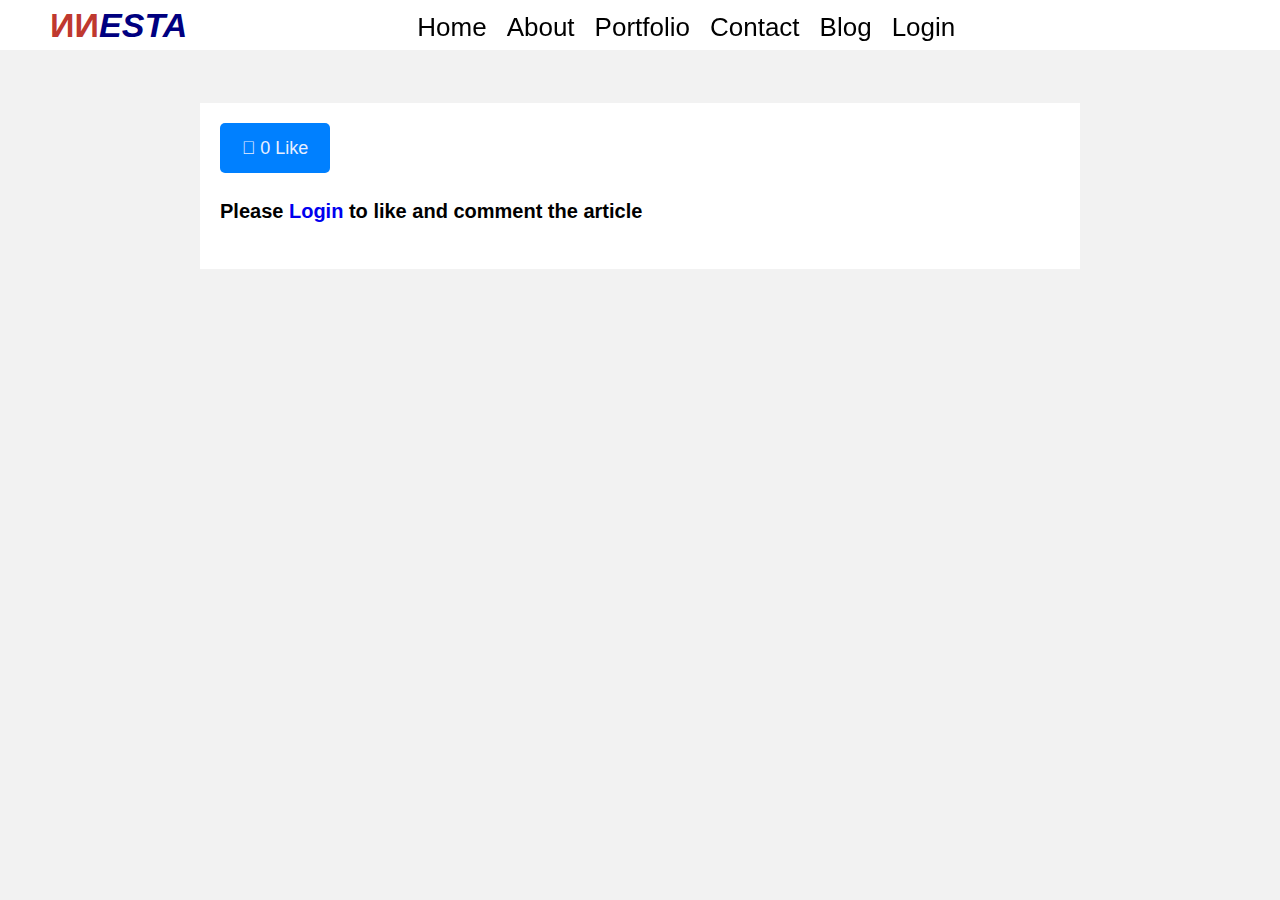
==== commit e8039ee1: "adding the assign status" ====
--- a/article.html
+++ b/article.html
@@ -55,9 +55,17 @@
           <li>
             <a href="blog.html">Blog</a>
           </li>
-          <li>
+          <li id="main-login">
             <a href="login.html">Login</a>
           </li>
+          
+          <li id="main-logout">
+            <a href="login.html">Logout</a>
+          </li>
+          <li id="names">
+            <a id="usersignup"></a>
+          </li>
+        </ul>
         </ul>
       </div>
     </nav>
@@ -71,7 +79,7 @@
         <span id="icon"><i class="far fa-thumbs-up"></i></span>
         <span id="count">0</span> Like
       </button>
-      <div class="comment-section">
+      <div class="comment-section"><div id="comment-sect">
         <div class="your-comment">
           <h2>Your comment</h2>
           <form id="form-contact" action="./blog.html" method="GET">
@@ -85,7 +93,8 @@
             </div>
             <input type="submit" value="Comment" />
           </form>
-        </div>
+        </div></div>
+        <div id="prompt-login"> <h4>Please <a href="login.html">Login</a> to like and comment the article</h4></div>
         <div class="others-comment"></div>
       </div>
     </div>
--- a/css/style.css
+++ b/css/style.css
@@ -349,9 +349,10 @@
   display: flex;
   place-content: space-between;
   flex-wrap: wrap;
+
 }
 .article {
-  margin: 1rem 3rem;
+  margin: 0;
 }
 .article p {
   color:black
@@ -395,10 +396,18 @@
 /* end blog */
 
 /* login */
+.login-form {
+  margin-left:8.5rem;
+}
+.signup-button{
+  margin-left:6.5rem;
+  height:3rem;
+  width:20rem !important;
+}
 
 .admin-login {
   display: block;
-  margin: 4rem 15rem 5rem 15rem;
+  margin: 4rem 17rem 5rem 10rem;
 }
 .user {
   display: block;
@@ -415,10 +424,18 @@
 }
 .admin-login h2 {
   color: var(--primary-color);
-  margin-left: 8rem;
+  margin-left: 12rem;
   font-size: 2rem;
 
 }
+select {
+  margin-left: 2rem;
+  margin-bottom: 2rem;
+  width: 18rem;
+  height: 2rem;
+  margin-right: 0rem;
+}
+
 input{
   width:6
 }
@@ -698,16 +715,17 @@
     place-content: space-between;
    
   }
+  
   .right {
     display: flex;
     place-content: space-between;
     list-style-type: none;
-    margin-left: 12rem;
+    margin-left: 9rem;
     margin-top: 1.2rem;
   }
   .top .right a {
     color: black;
-    margin: 1em;
+    margin: 1em 0.5rem;
   }
   .right li a:hover {
     font-weight: bolder;
